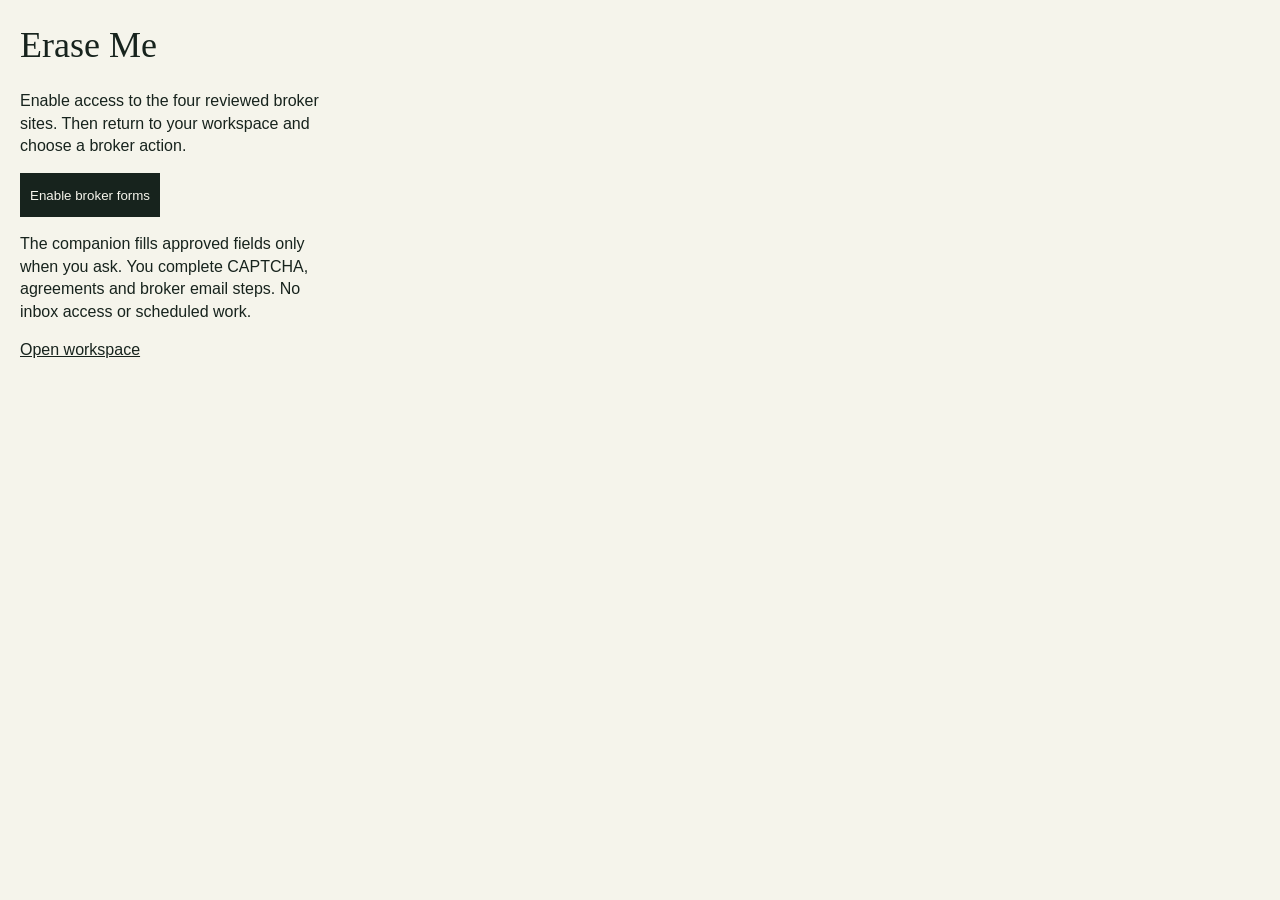
==== extension/popup.html @ c6eecd4d "Enable browser-local workspaces and guarded broker companion" ====
<!doctype html><html lang="en"><meta charset="utf-8"><title>Erase Me Companion</title><link rel="stylesheet" href="popup.css"><h1>Erase Me</h1><p>Enable access to the four reviewed broker sites. Then return to your workspace and choose a broker action.</p><button id="enable">Enable broker forms</button><p id="result" role="status"></p><p>The companion fills approved fields only when you ask. You complete CAPTCHA, agreements and broker email steps. No inbox access or scheduled work.</p><a href="https://erase-me-preview.vercel.app/" target="_blank" rel="noopener">Open workspace</a><script src="popup.js"></script></html>
---- extension/popup.css ----
body{width:300px;margin:20px;background:#f5f4eb;color:#17231d;font:16px/1.4 sans-serif}h1{font:36px Georgia}button{min-height:44px;background:#17231d;color:#f5f4eb;border:0;padding:10px;cursor:pointer}a{color:inherit}p{margin:16px 0}
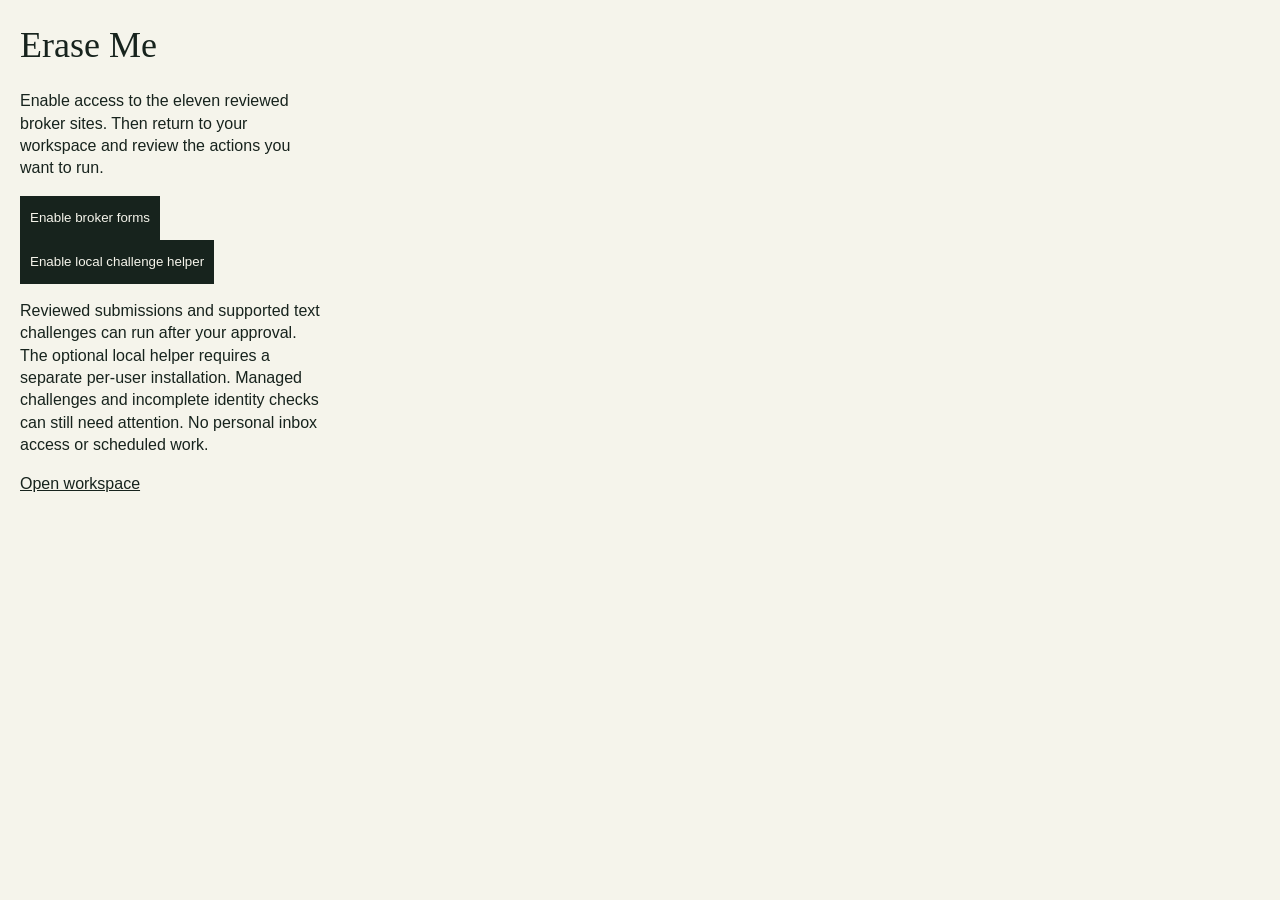
==== commit 1c6443af: "Add guarded submission, matching and local challenge automation" ====
--- a/extension/popup.html
+++ b/extension/popup.html
@@ -1 +1 @@
-<!doctype html><html lang="en"><meta charset="utf-8"><title>Erase Me Companion</title><link rel="stylesheet" href="popup.css"><h1>Erase Me</h1><p>Enable access to the four reviewed broker sites. Then return to your workspace and choose a broker action.</p><button id="enable">Enable broker forms</button><p id="result" role="status"></p><p>The companion fills approved fields only when you ask. You complete CAPTCHA, agreements and broker email steps. No inbox access or scheduled work.</p><a href="https://erase-me-preview.vercel.app/" target="_blank" rel="noopener">Open workspace</a><script src="popup.js"></script></html>
+<!doctype html><html lang="en"><meta charset="utf-8"><title>Erase Me Companion</title><link rel="stylesheet" href="popup.css"><h1>Erase Me</h1><p>Enable access to the eleven reviewed broker sites. Then return to your workspace and review the actions you want to run.</p><button id="enable">Enable broker forms</button><button id="enable-helper">Enable local challenge helper</button><p id="result" role="status"></p><p>Reviewed submissions and supported text challenges can run after your approval. The optional local helper requires a separate per-user installation. Managed challenges and incomplete identity checks can still need attention. No personal inbox access or scheduled work.</p><a href="https://erase-me-preview.vercel.app/" target="_blank" rel="noopener">Open workspace</a><script src="popup.js"></script></html>
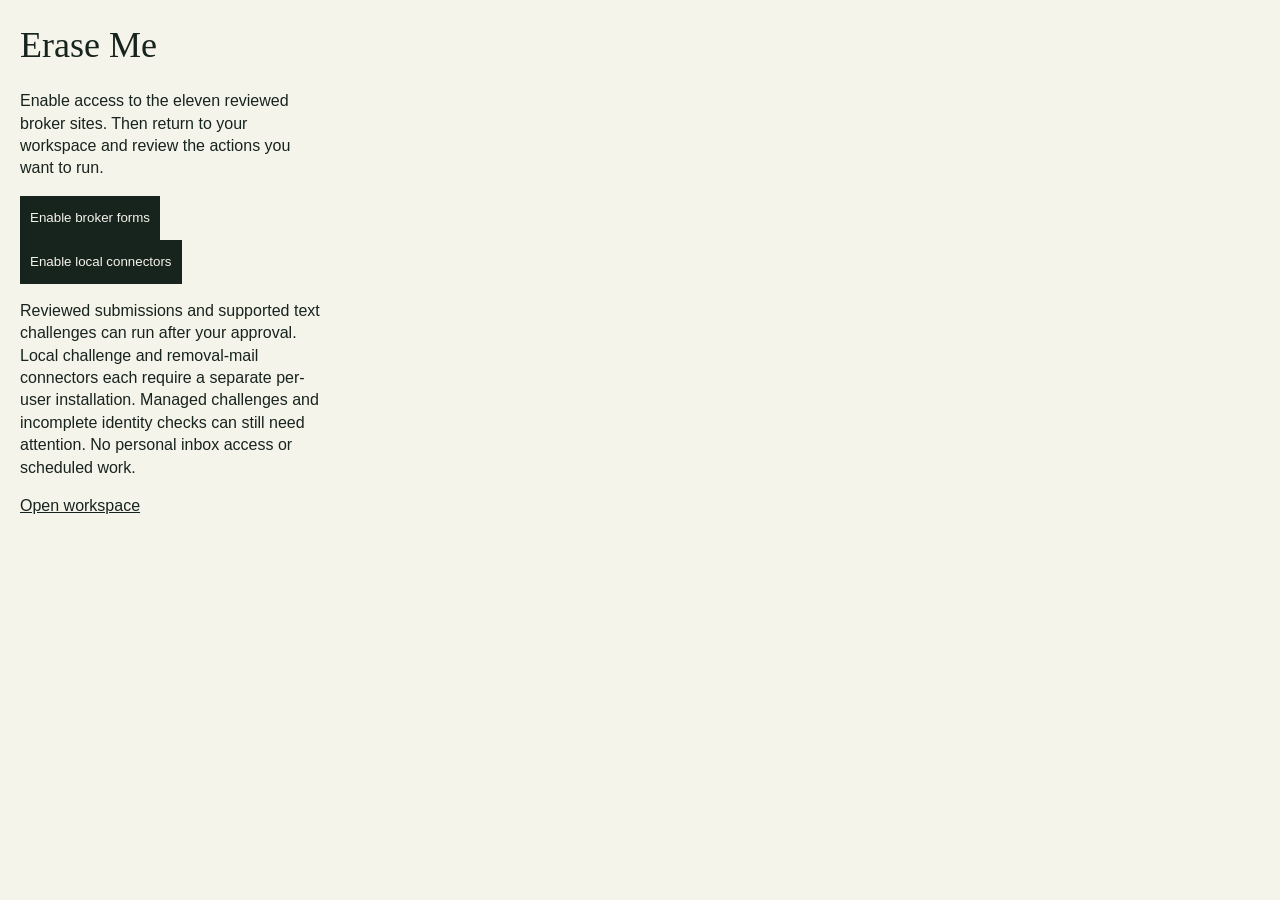
==== commit ed0df28f: "Add per-user local removal mail and two reviewed broker submissions" ====
--- a/extension/popup.html
+++ b/extension/popup.html
@@ -1 +1 @@
-<!doctype html><html lang="en"><meta charset="utf-8"><title>Erase Me Companion</title><link rel="stylesheet" href="popup.css"><h1>Erase Me</h1><p>Enable access to the eleven reviewed broker sites. Then return to your workspace and review the actions you want to run.</p><button id="enable">Enable broker forms</button><button id="enable-helper">Enable local challenge helper</button><p id="result" role="status"></p><p>Reviewed submissions and supported text challenges can run after your approval. The optional local helper requires a separate per-user installation. Managed challenges and incomplete identity checks can still need attention. No personal inbox access or scheduled work.</p><a href="https://erase-me-preview.vercel.app/" target="_blank" rel="noopener">Open workspace</a><script src="popup.js"></script></html>
+<!doctype html><html lang="en"><meta charset="utf-8"><title>Erase Me Companion</title><link rel="stylesheet" href="popup.css"><h1>Erase Me</h1><p>Enable access to the eleven reviewed broker sites. Then return to your workspace and review the actions you want to run.</p><button id="enable">Enable broker forms</button><button id="enable-helper">Enable local connectors</button><p id="result" role="status"></p><p>Reviewed submissions and supported text challenges can run after your approval. Local challenge and removal-mail connectors each require a separate per-user installation. Managed challenges and incomplete identity checks can still need attention. No personal inbox access or scheduled work.</p><a href="https://erase-me-preview.vercel.app/" target="_blank" rel="noopener">Open workspace</a><script src="popup.js"></script></html>
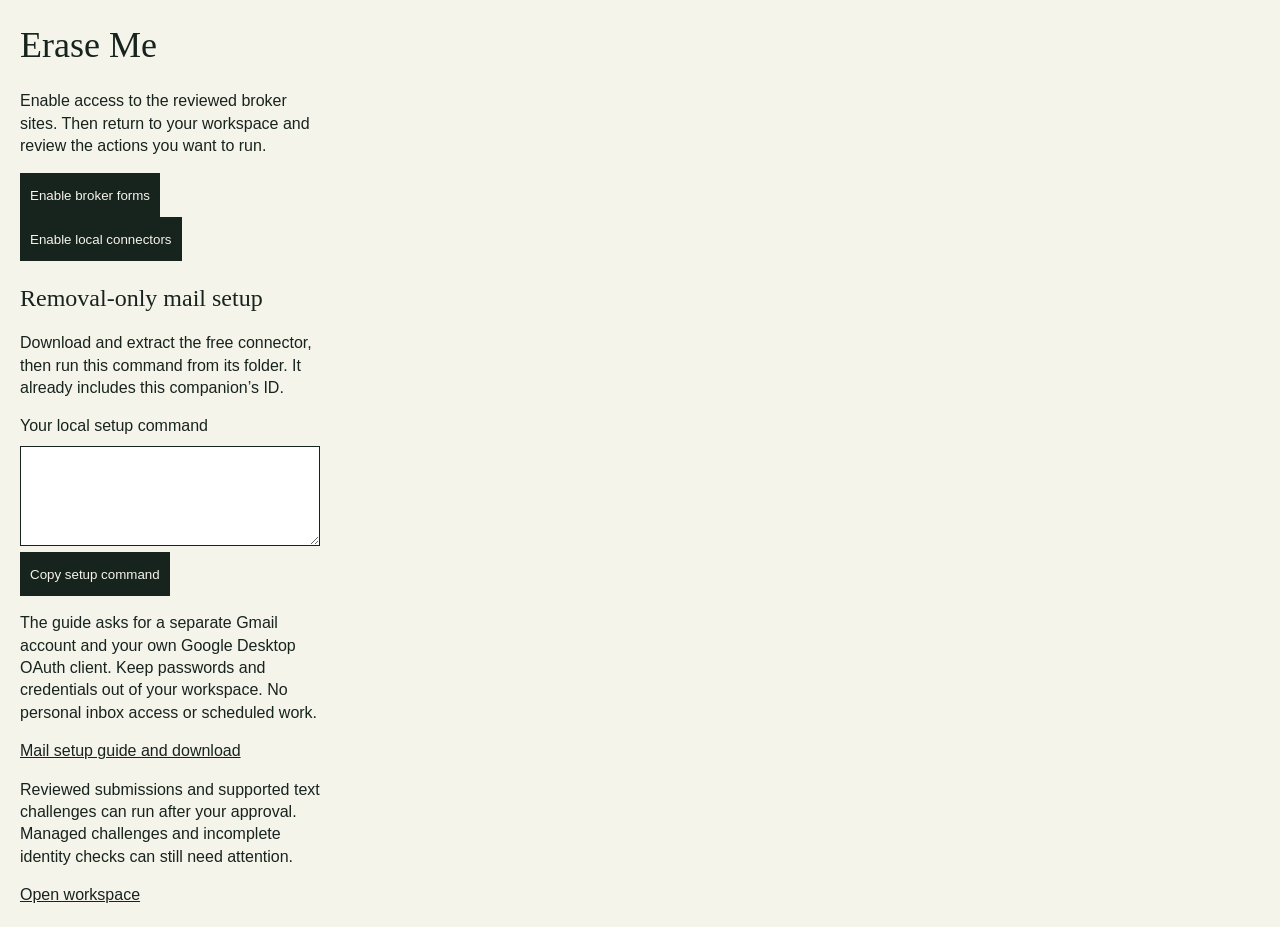
==== commit 4040e5b4: "Guide local mail setup and add reviewed USPhonebook and UK form actions" ====
--- a/extension/popup.html
+++ b/extension/popup.html
@@ -1 +1 @@
-<!doctype html><html lang="en"><meta charset="utf-8"><title>Erase Me Companion</title><link rel="stylesheet" href="popup.css"><h1>Erase Me</h1><p>Enable access to the eleven reviewed broker sites. Then return to your workspace and review the actions you want to run.</p><button id="enable">Enable broker forms</button><button id="enable-helper">Enable local connectors</button><p id="result" role="status"></p><p>Reviewed submissions and supported text challenges can run after your approval. Local challenge and removal-mail connectors each require a separate per-user installation. Managed challenges and incomplete identity checks can still need attention. No personal inbox access or scheduled work.</p><a href="https://erase-me-preview.vercel.app/" target="_blank" rel="noopener">Open workspace</a><script src="popup.js"></script></html>
+<!doctype html><html lang="en"><meta charset="utf-8"><title>Erase Me Companion</title><link rel="stylesheet" href="popup.css"><h1>Erase Me</h1><p>Enable access to the reviewed broker sites. Then return to your workspace and review the actions you want to run.</p><button id="enable">Enable broker forms</button><button id="enable-helper">Enable local connectors</button><h2>Removal-only mail setup</h2><p>Download and extract the free connector, then run this command from its folder. It already includes this companion’s ID.</p><label for="mail-setup-command">Your local setup command</label><textarea id="mail-setup-command" rows="4" readonly spellcheck="false"></textarea><button id="copy-mail-setup">Copy setup command</button><p id="result" role="status"></p><p>The guide asks for a separate Gmail account and your own Google Desktop OAuth client. Keep passwords and credentials out of your workspace. No personal inbox access or scheduled work.</p><a href="https://erase-me-preview.vercel.app/companion.html#mail-setup" target="_blank" rel="noopener">Mail setup guide and download</a><p>Reviewed submissions and supported text challenges can run after your approval. Managed challenges and incomplete identity checks can still need attention.</p><a href="https://erase-me-preview.vercel.app/" target="_blank" rel="noopener">Open workspace</a><script src="popup.js"></script></html>
--- a/extension/popup.css
+++ b/extension/popup.css
@@ -1 +1,2 @@
 body{width:300px;margin:20px;background:#f5f4eb;color:#17231d;font:16px/1.4 sans-serif}h1{font:36px Georgia}button{min-height:44px;background:#17231d;color:#f5f4eb;border:0;padding:10px;cursor:pointer}a{color:inherit}p{margin:16px 0}
+h2{font:24px Georgia;margin-top:24px}label{display:block;margin-bottom:8px}textarea{box-sizing:border-box;width:100%;padding:10px;border:1px solid #17231d;background:#fff;color:#17231d;resize:vertical;font:13px/1.5 monospace}button:disabled{opacity:.5;cursor:default}button:focus-visible,textarea:focus-visible,a:focus-visible{outline:3px solid #205533;outline-offset:3px}
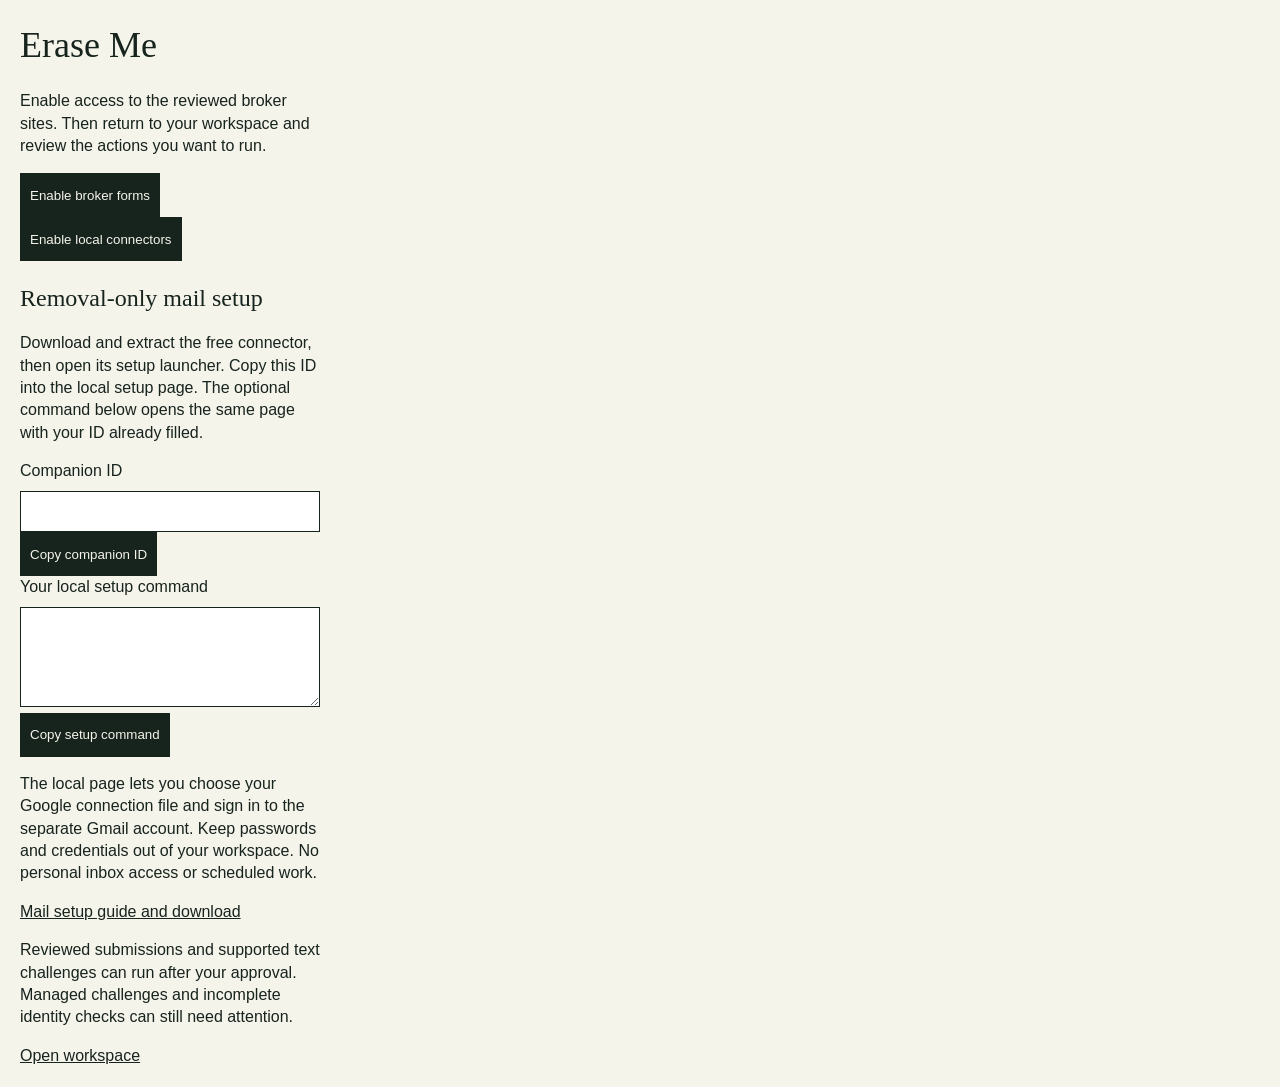
==== commit 871aa8b6: "Add reviewed broker forms and local removal-only email sending Add seven reviewed form paths, fixed-" ====
--- a/extension/popup.html
+++ b/extension/popup.html
@@ -1 +1 @@
-<!doctype html><html lang="en"><meta charset="utf-8"><title>Erase Me Companion</title><link rel="stylesheet" href="popup.css"><h1>Erase Me</h1><p>Enable access to the reviewed broker sites. Then return to your workspace and review the actions you want to run.</p><button id="enable">Enable broker forms</button><button id="enable-helper">Enable local connectors</button><h2>Removal-only mail setup</h2><p>Download and extract the free connector, then run this command from its folder. It already includes this companion’s ID.</p><label for="mail-setup-command">Your local setup command</label><textarea id="mail-setup-command" rows="4" readonly spellcheck="false"></textarea><button id="copy-mail-setup">Copy setup command</button><p id="result" role="status"></p><p>The guide asks for a separate Gmail account and your own Google Desktop OAuth client. Keep passwords and credentials out of your workspace. No personal inbox access or scheduled work.</p><a href="https://erase-me-preview.vercel.app/companion.html#mail-setup" target="_blank" rel="noopener">Mail setup guide and download</a><p>Reviewed submissions and supported text challenges can run after your approval. Managed challenges and incomplete identity checks can still need attention.</p><a href="https://erase-me-preview.vercel.app/" target="_blank" rel="noopener">Open workspace</a><script src="popup.js"></script></html>
+<!doctype html><html lang="en"><meta charset="utf-8"><title>Erase Me Companion</title><link rel="stylesheet" href="popup.css"><h1>Erase Me</h1><p>Enable access to the reviewed broker sites. Then return to your workspace and review the actions you want to run.</p><button id="enable">Enable broker forms</button><button id="enable-helper">Enable local connectors</button><h2>Removal-only mail setup</h2><p>Download and extract the free connector, then open its setup launcher. Copy this ID into the local setup page. The optional command below opens the same page with your ID already filled.</p><label for="mail-companion-id">Companion ID</label><input id="mail-companion-id" readonly spellcheck="false"><button id="copy-companion-id">Copy companion ID</button><label for="mail-setup-command">Your local setup command</label><textarea id="mail-setup-command" rows="4" readonly spellcheck="false"></textarea><button id="copy-mail-setup">Copy setup command</button><p id="result" role="status"></p><p>The local page lets you choose your Google connection file and sign in to the separate Gmail account. Keep passwords and credentials out of your workspace. No personal inbox access or scheduled work.</p><a href="https://erase-me-preview.vercel.app/companion.html#mail-setup" target="_blank" rel="noopener">Mail setup guide and download</a><p>Reviewed submissions and supported text challenges can run after your approval. Managed challenges and incomplete identity checks can still need attention.</p><a href="https://erase-me-preview.vercel.app/" target="_blank" rel="noopener">Open workspace</a><script src="popup.js"></script></html>
--- a/extension/popup.css
+++ b/extension/popup.css
@@ -1,2 +1,2 @@
 body{width:300px;margin:20px;background:#f5f4eb;color:#17231d;font:16px/1.4 sans-serif}h1{font:36px Georgia}button{min-height:44px;background:#17231d;color:#f5f4eb;border:0;padding:10px;cursor:pointer}a{color:inherit}p{margin:16px 0}
-h2{font:24px Georgia;margin-top:24px}label{display:block;margin-bottom:8px}textarea{box-sizing:border-box;width:100%;padding:10px;border:1px solid #17231d;background:#fff;color:#17231d;resize:vertical;font:13px/1.5 monospace}button:disabled{opacity:.5;cursor:default}button:focus-visible,textarea:focus-visible,a:focus-visible{outline:3px solid #205533;outline-offset:3px}
+h2{font:24px Georgia;margin-top:24px}label{display:block;margin-bottom:8px}textarea,input{box-sizing:border-box;width:100%;padding:10px;border:1px solid #17231d;background:#fff;color:#17231d;resize:vertical;font:13px/1.5 monospace}button:disabled{opacity:.5;cursor:default}button:focus-visible,textarea:focus-visible,a:focus-visible{outline:3px solid #205533;outline-offset:3px}
